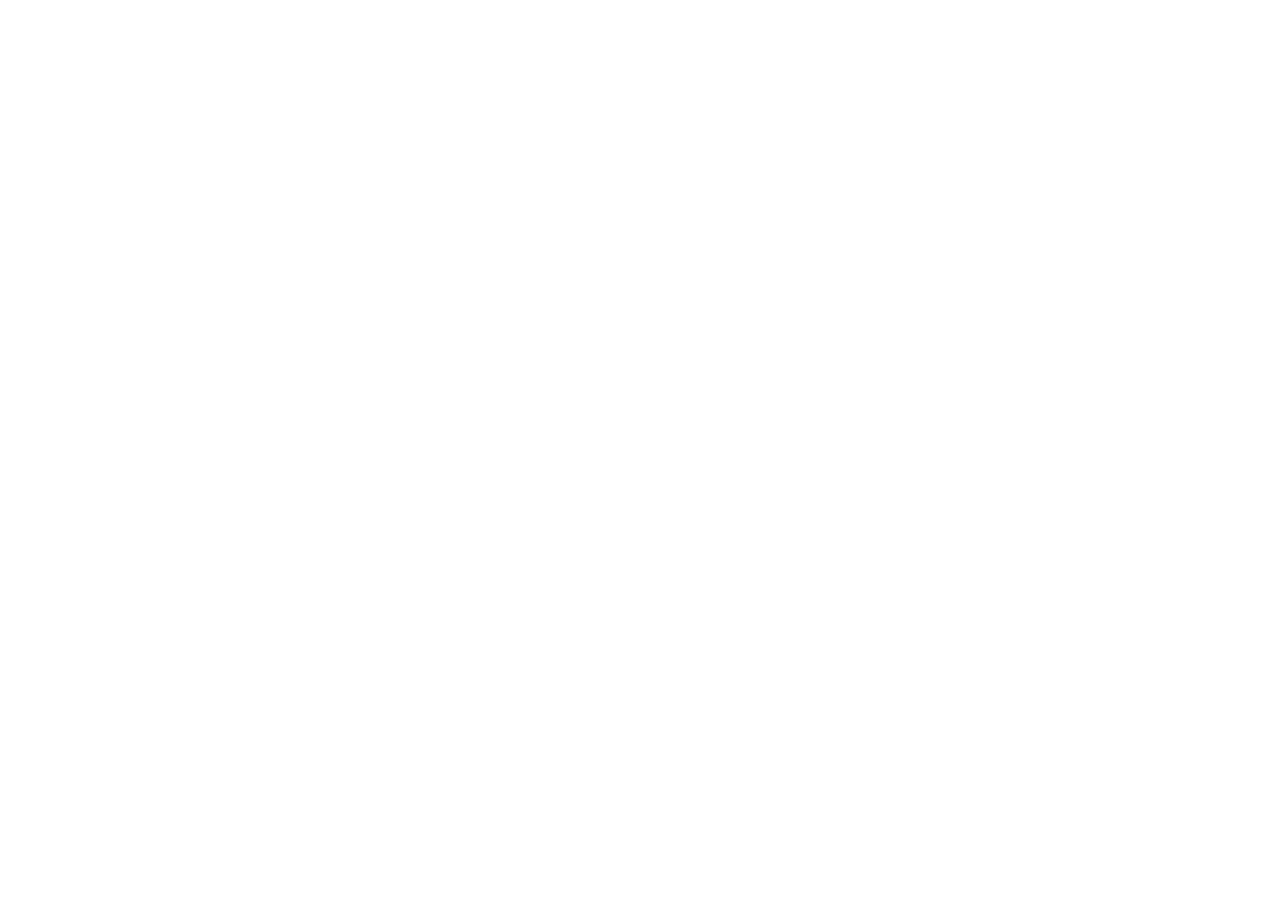
==== index.html @ 63c5eac6 "primeira versão" ====
<html lang="en">
<head>
    <meta charset="UTF-8">
    <meta http-equiv="X-UA-Compatible" content="IE=edge">
    <meta name="viewport" content="width=device-width, initial-scale=1.0">
    <title>Document</title>
</head>
<body>
    
</body>
</html>
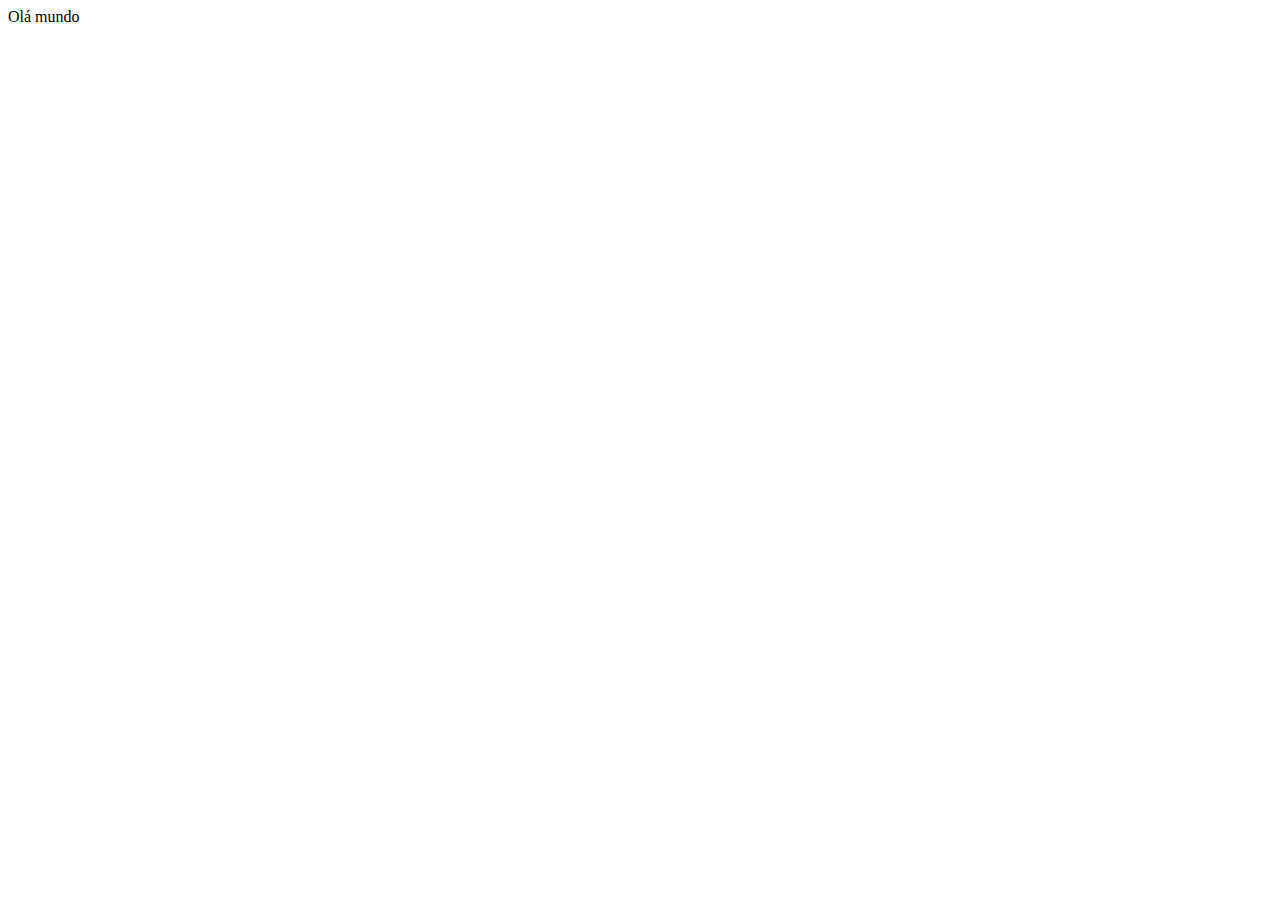
==== commit 8241a9d2: "versão1" ====
--- a/index.html
+++ b/index.html
@@ -6,6 +6,7 @@
     <title>Document</title>
 </head>
 <body>
+    <p>Olá mundo</p>
     
 </body>
 </html>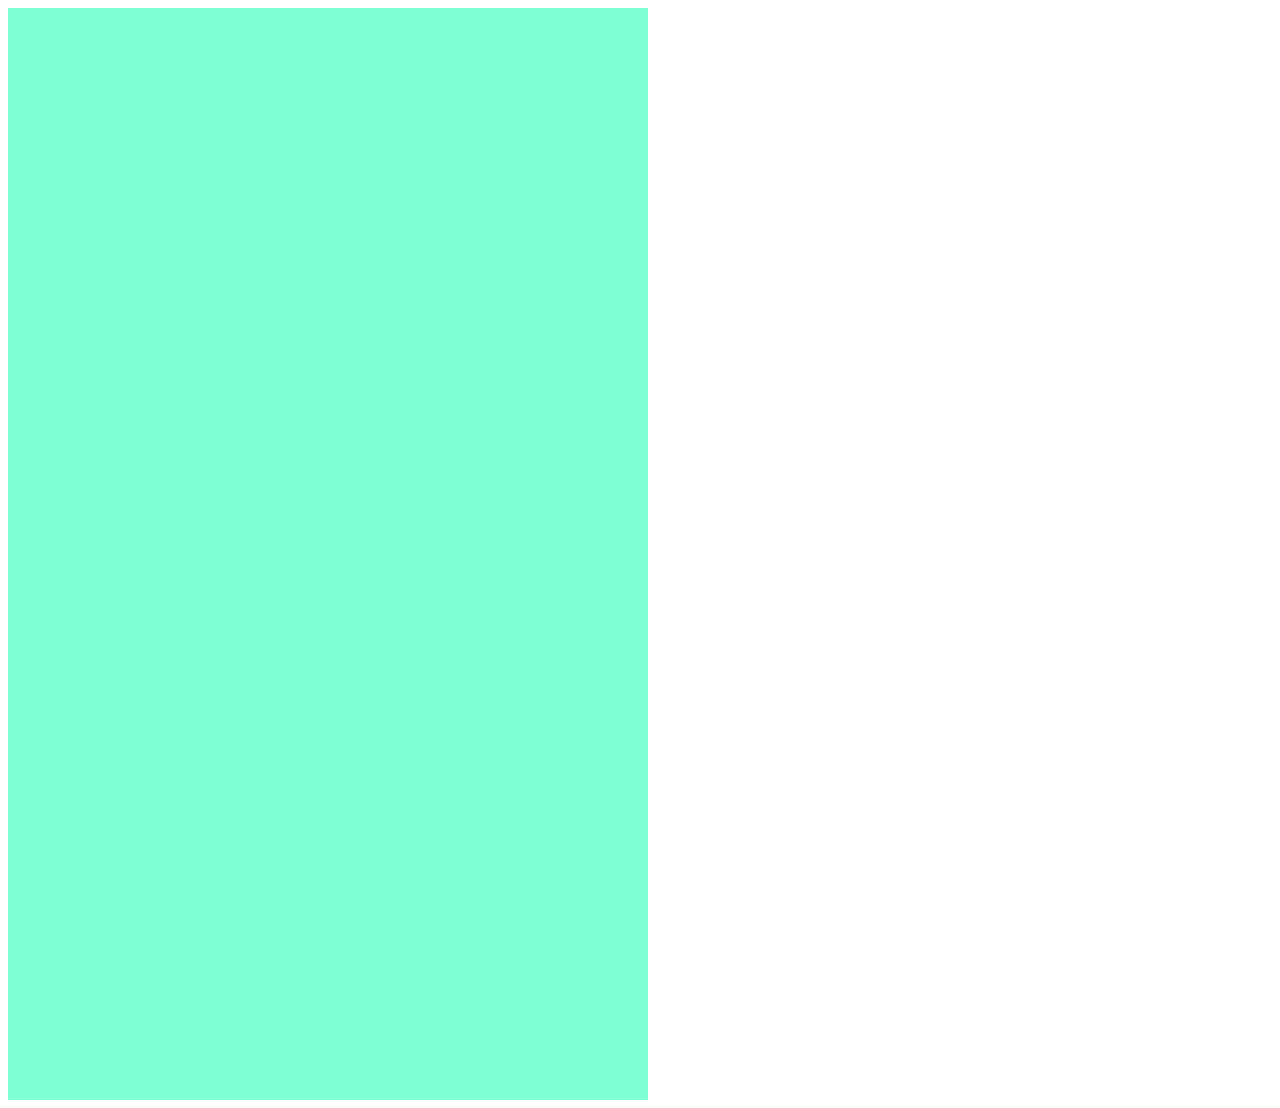
==== commit 40c8ed49: "definição" ====
--- a/index.html
+++ b/index.html
@@ -3,10 +3,15 @@
     <meta charset="UTF-8">
     <meta http-equiv="X-UA-Compatible" content="IE=edge">
     <meta name="viewport" content="width=device-width, initial-scale=1.0">
-    <title>Document</title>
+    <title>Facebook</title>
+    <link rel="stylesheet" href="./style.css">
 </head>
 <body>
-    <p>Olá mundo</p>
+    <div id="root">
+        <div class="header"></div>
+        <div class="main"></div>
+        <footer class="footer"></footer>
+    </div>
     
 </body>
 </html>--- a/style.css
+++ b/style.css
@@ -0,0 +1,5 @@
+div#root {
+    width: 640px;
+    height: 1092px;
+    background-color: aquamarine;
+}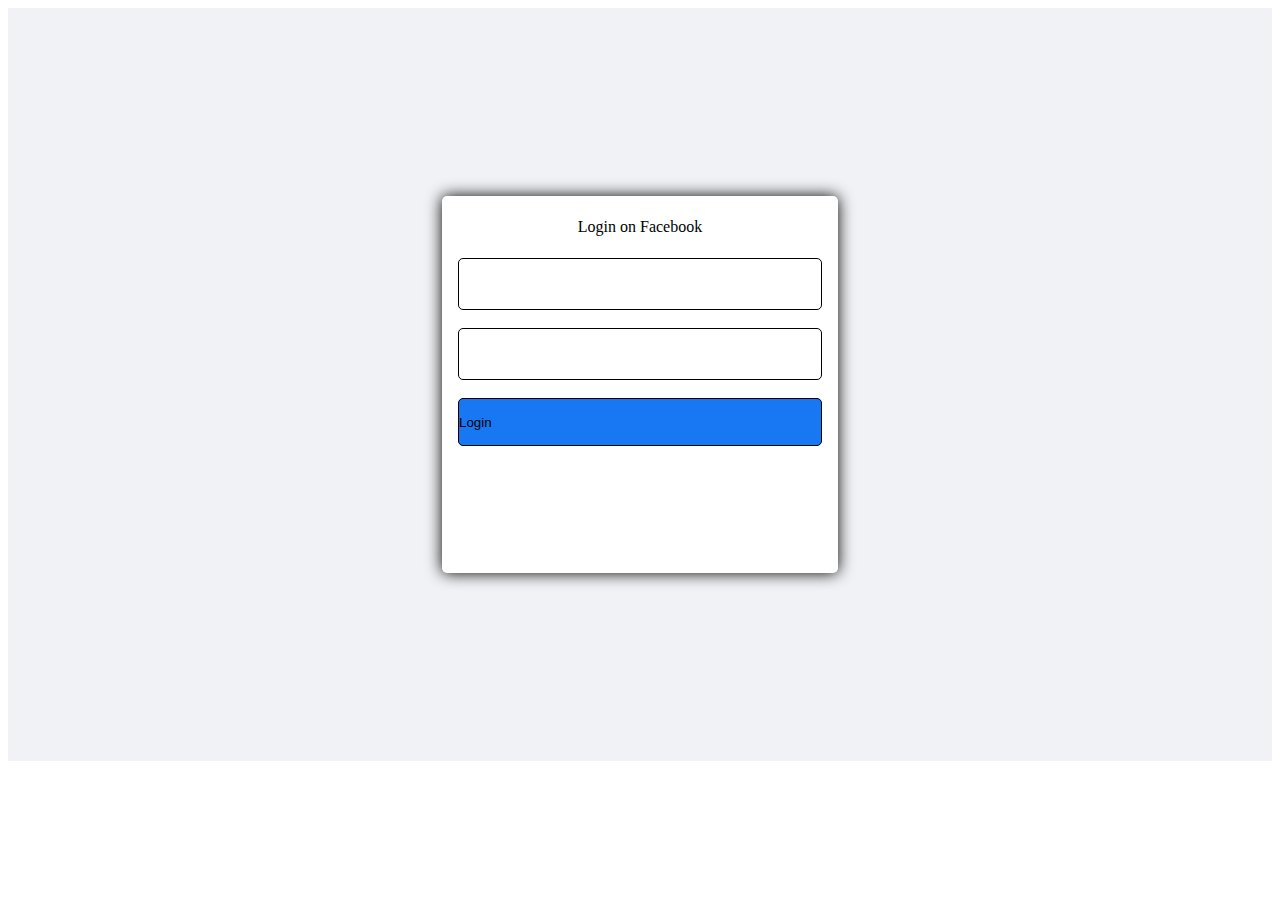
==== commit 11f1a605: "version 2" ====
--- a/index.html
+++ b/index.html
@@ -9,9 +9,35 @@
 <body>
     <div id="root">
         <div class="header"></div>
-        <div class="main"></div>
-        <footer class="footer"></footer>
+        <div class="main">
+            <div id="main2">
+                <div id="primary">
+                    Login on Facebook                                
+                </div>
+                <div id="secondary">
+                    <div class="input">
+                        <div class="email">
+                            <input class="input1" type="email"or type="tel">
+                        </div>
+                        <div class="password">
+                            <input class="input2" type="password">
+                        </div>
+                        <div class="login">
+                            <button id="input2">Login</button>
+                        </div>
+                        
+                    </div>
+                    <div>
+                        
+                    </div>
+                        
+                
+                    
+                </div>                
+            </div>
+            
+        </div>
     </div>
-    
+    <footer class="footer"></footer>
 </body>
 </html>--- a/style.css
+++ b/style.css
@@ -1,5 +1,95 @@
 div#root {
-    width: 640px;
-    height: 1092px;
-    background-color: aquamarine;
-}+    width: 100%;
+    height: 640px;
+}
+.main {
+    display: flex;
+    width: 100%;
+    height: 593.39px;
+    background: #F0F2F5;
+    padding: 80px 0px;
+    align-items: center;
+    align-items: center;
+    justify-content: center;
+}
+#main2 {
+    width: 396;
+    height: 376.83;
+    border-radius: 5px;
+    background: white;
+    box-shadow: 0 0 1em black;
+    
+    
+} 
+#primary {
+    display: flex;
+    margin: 0 auto;
+    width: 396;
+    height: 62;
+    margin-left: auto;
+    margin-right: auto;
+    align-items: center;
+    justify-content: center; 
+}
+.email {
+    width: 364px;
+    height: 64px;
+    margin: 0px 16px;
+    
+    
+}
+.input1{
+    width: 364px;
+    height: 52px;
+    display: flex;
+    padding: 14px 16px;
+    margin-left: auto;
+    margin-right: auto;
+    border-radius: 5px;
+    border: solid 1px;
+    
+}
+.password {
+    width: 364px;
+    height: 64px;
+    margin: 0px 16px;
+    padding: 6px 0px;
+    
+    
+}
+.input2 {
+    width: 364px;
+    height: 52px;
+    display: flex;
+    padding: 14px 16px;
+    margin-left: auto;
+    margin-right: auto;
+    border: solid 1px;
+    border-radius: 5px;
+    
+   
+}
+
+#secondary {
+    display: flex;
+    width: 396;
+    height: 314.83;
+    
+}
+.login {
+    width: 396px;
+    height: 60px;
+}
+#input2 {
+    width: 364px;
+    height: 48px;
+    background: #1877f2;
+    display: flex;
+    align-items: center;
+    padding: 6px 0px;
+    margin-left: auto;
+    margin-right: auto;
+    border: solid 1px;
+    border-radius: 5px;
+}
+
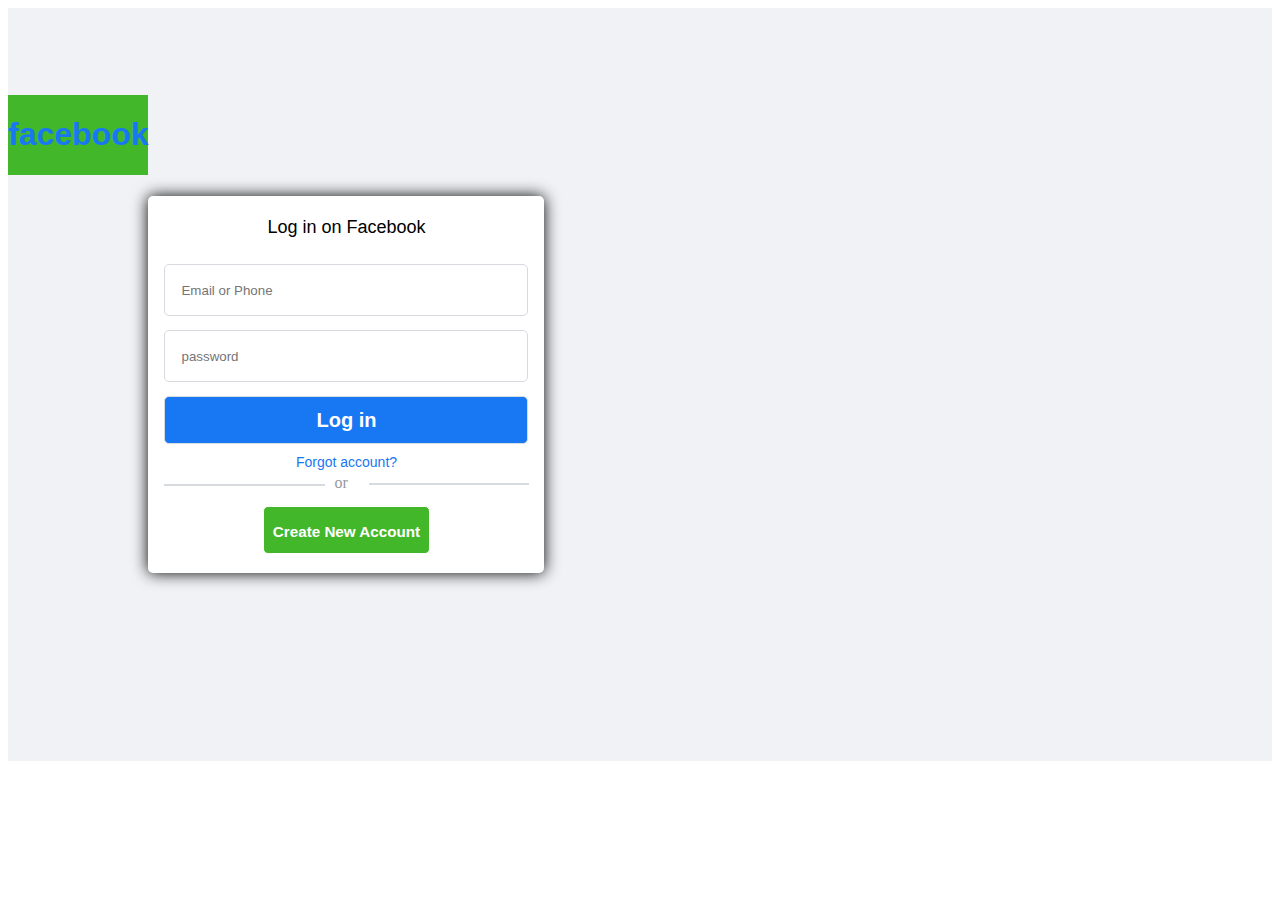
==== commit 26afbf85: "version 2.1" ====
--- a/index.html
+++ b/index.html
@@ -5,25 +5,38 @@
     <meta name="viewport" content="width=device-width, initial-scale=1.0">
     <title>Facebook</title>
     <link rel="stylesheet" href="./style.css">
+    
 </head>
 <body>
     <div id="root">
-        <div class="header"></div>
+        <div class="header">
+            
+        </div>
         <div class="main">
+            <div class="logo">
+                <h1 id="facebook">facebook</h1>
+            </div>
             <div id="main2">
                 <div id="primary">
-                    Login on Facebook                                
+                    Log in on Facebook                                
                 </div>
                 <div id="secondary">
                     <div class="input">
                         <div class="email">
-                            <input class="input1" type="email"or type="tel">
+                            <input class="input1" type="email"or type="tel" placeholder="Email or Phone">
                         </div>
                         <div class="password">
-                            <input class="input2" type="password">
+                            <input class="input2" type="password" placeholder="password">
                         </div>
                         <div class="login">
-                            <button id="input2">Login</button>
+                            <button id="input2"><h2 id="login1">Log in</h2></button>
+                        </div>
+                        <div class="new_password"><p id="new_password1">Forgot account? </p></div>
+                        <div class="line">
+                            <span id="line1"></span><p class="or">or</p><span id="line2"></span>
+                        </div>
+                        <div class="new_account">
+                            <button class="new_account1"><h3>Create New Account</h3></button>
                         </div>
                         
                     </div>
--- a/style.css
+++ b/style.css
@@ -9,8 +9,19 @@
     background: #F0F2F5;
     padding: 80px 0px;
     align-items: center;
-    align-items: center;
-    justify-content: center;
+    
+}
+.logo {
+    
+    background-color: #42B72A;
+    color: #1877f2;
+    font-family: 'Franklin Gothic Medium', 'Arial Narrow', Arial, sans-serif;
+    display: flex;
+    margin-top: -500;
+    position:none;
+    
+    
+
 }
 #main2 {
     width: 396;
@@ -29,12 +40,17 @@
     margin-left: auto;
     margin-right: auto;
     align-items: center;
-    justify-content: center; 
+    justify-content: center;
+    font-family:Helvetica, arial, sans-serif;
+    font-size: 18px;
+     
 }
 .email {
     width: 364px;
     height: 64px;
     margin: 0px 16px;
+    padding: 6px 0px;
+    margin-bottom: -10;
     
     
 }
@@ -46,7 +62,8 @@
     margin-left: auto;
     margin-right: auto;
     border-radius: 5px;
-    border: solid 1px;
+    border: solid 1px #D7dade;
+    font-family:Helvetica, arial, sans-serif;
     
 }
 .password {
@@ -54,8 +71,7 @@
     height: 64px;
     margin: 0px 16px;
     padding: 6px 0px;
-    
-    
+    margin-bottom: -10; 
 }
 .input2 {
     width: 364px;
@@ -66,6 +82,7 @@
     margin-right: auto;
     border: solid 1px;
     border-radius: 5px;
+    border: solid 1px #D7dade;
     
    
 }
@@ -79,6 +96,11 @@
 .login {
     width: 396px;
     height: 60px;
+    display: flex;
+    align-items: center;
+    justify-content: center;
+    margin-bottom: -10;
+    
 }
 #input2 {
     width: 364px;
@@ -91,5 +113,80 @@
     margin-right: auto;
     border: solid 1px;
     border-radius: 5px;
+    align-items: center;
+    justify-content: center;
+    border: solid 1px #D7dade;
+}
+#login1 {
+    color: #ffffff;
+    
+
+}
+.new_password {
+    display: flex;
+    margin: 0 auto;
+    align-items: center;
+    justify-content: center;
+    
+}
+#new_password1 {
+    color: #1877f2;
+    font-family: Helvetica, arial, sans-serif;
+    font-size: 14px;
+}
+#line1 {
+    width: 40%;
+    margin: 0px 15px 0px 16px;
+    display: flex;    
+    border: 1px solid #D7DADE;
+    
+}
+.or {
+    margin-right: auto;
+    margin-left: 47%;
+    margin-top: -12;  
+    display: flex;
+    align-items: center;
+    color: #96999E;
+    font-family: 12px Helvetica, arial, sans-serif;
+    
+    
 }
 
+#line2 {
+    width: 40%;
+    margin: 0px 15px 0px 0px;
+    display: flex;     
+    margin-top: -25;
+    border: 0.05px solid #D7DADE;
+    margin-left: auto;
+}
+.new_account {
+    display: flex;
+    width: 396px;
+    height: 60px;
+    align-items: center;
+    justify-content: center;
+    margin-top: 15;
+    font-family: Helvetica, arial, sans-serif;
+    font-size: 17px;
+
+}
+.new_account1 {
+    width: 166.16px;
+    height: 48px;
+    color: #ffffff;
+    background: #42B72A;
+    margin: transparent;
+    border: solid 1px;
+    border-radius: 5px;
+    /* Type of fonts*/
+    font-family: Helvetica, arial, sans-serif;
+    font-size: 13;
+    text-align: center;
+    align-content: center;
+}
+
+/* icone do facebook */
+
+ 
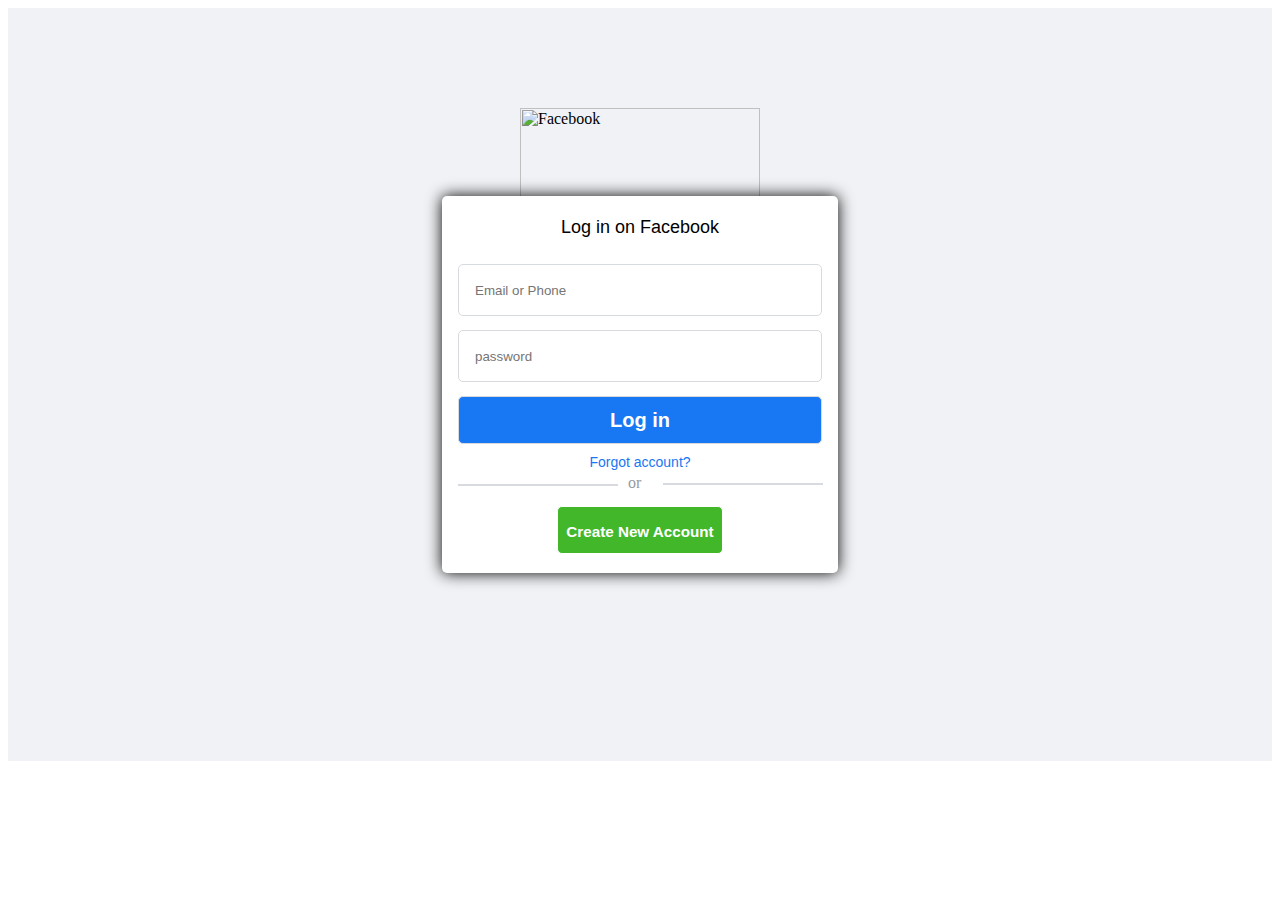
==== commit 2135c614: "version 2.0.1" ====
--- a/index.html
+++ b/index.html
@@ -14,7 +14,7 @@
         </div>
         <div class="main">
             <div class="logo">
-                <h1 id="facebook">facebook</h1>
+                <img class="_97vu img" src="https://static.xx.fbcdn.net/rsrc.php/y8/r/dF5SId3UHWd.svg" alt="Facebook">
             </div>
             <div id="main2">
                 <div id="primary">
--- a/style.css
+++ b/style.css
@@ -9,27 +9,20 @@
     background: #F0F2F5;
     padding: 80px 0px;
     align-items: center;
+    justify-content: center;
+    position: relative;
     
 }
-.logo {
-    
-    background-color: #42B72A;
-    color: #1877f2;
-    font-family: 'Franklin Gothic Medium', 'Arial Narrow', Arial, sans-serif;
-    display: flex;
-    margin-top: -500;
-    position:none;
-    
-    
 
-}
 #main2 {
     width: 396;
     height: 376.83;
     border-radius: 5px;
     background: white;
     box-shadow: 0 0 1em black;
-    
+    margin: auto 0;
+    display: block;
+    position: absolute;
     
 } 
 #primary {
@@ -188,5 +181,11 @@
 }
 
 /* icone do facebook */
-
- 
+._97vu {
+    display: flex;
+    width: 240px;
+    background-color: transparent;
+    margin-top: -277;
+    margin-left: 47%
+    position: relative;
+}
